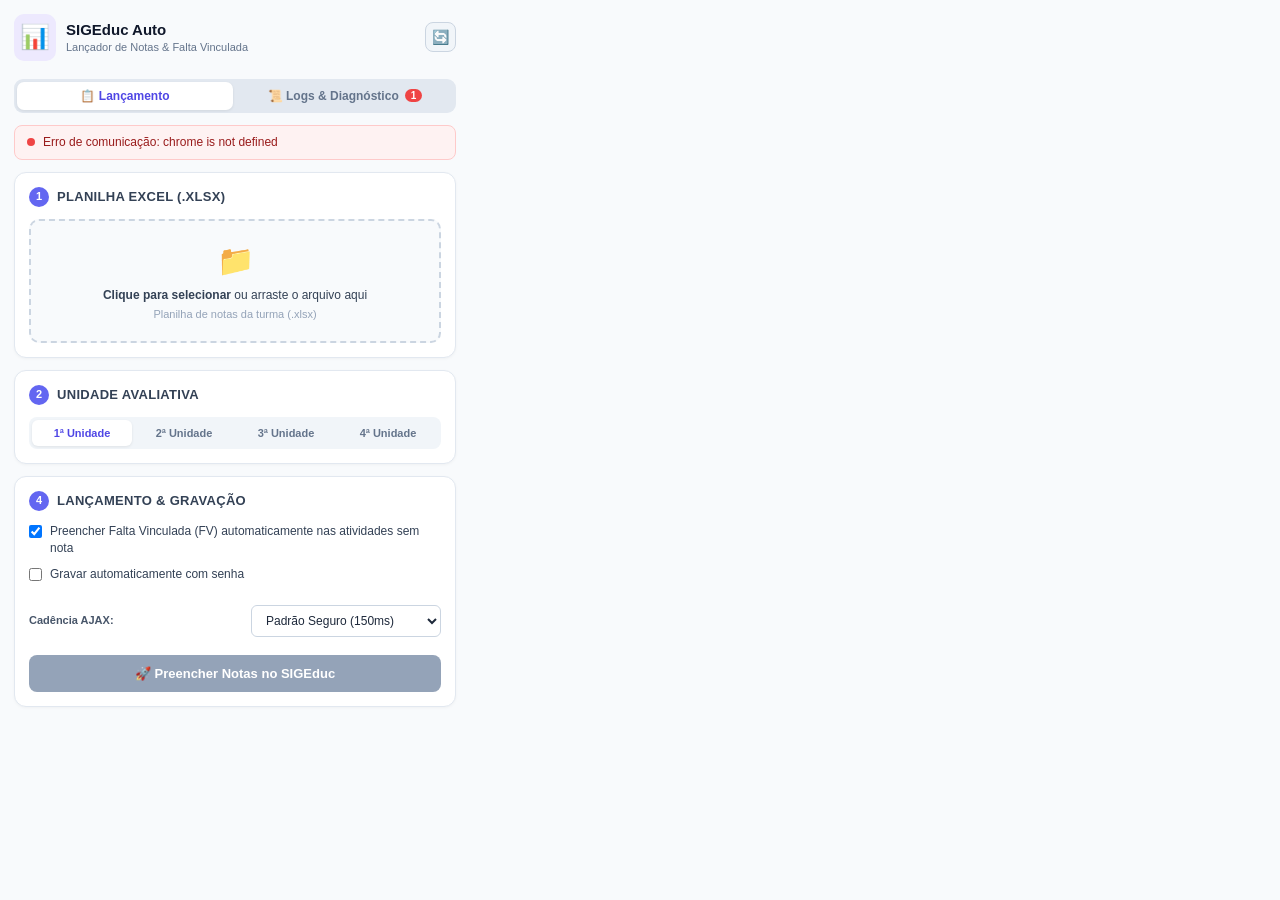
==== extensao-notas/popup/popup.html @ 2dbd5569 "feat: adicionar extensao chromium v1.0.5, instalador rapido multi-navegador e gerador de planilha mo" ====
<!DOCTYPE html>
<html lang="pt-BR">
<head>
  <meta charset="UTF-8">
  <meta name="viewport" content="width=device-width, initial-scale=1.0">
  <title>SIGEduc Auto — Lançador de Notas</title>
  <link rel="stylesheet" href="popup.css">
</head>
<body>
  <div class="sgn-app">
    <!-- Header Principal -->
    <header class="sgn-header">
      <div class="sgn-header-brand">
        <span class="sgn-logo-icon">📊</span>
        <div>
          <h1>SIGEduc Auto</h1>
          <span class="sgn-subtitle">Lançador de Notas & Falta Vinculada</span>
        </div>
      </div>
      <button id="btn-recarregar-status" class="sgn-btn-icon" title="Verificar conexão com a página">🔄</button>
    </header>

    <!-- Barra de Navegação de Abas -->
    <nav class="sgn-nav-tabs">
      <button type="button" class="sgn-nav-btn active" id="tab-nav-lancamento" data-view="view-lancamento">
        <span>📋 Lançamento</span>
      </button>
      <button type="button" class="sgn-nav-btn" id="tab-nav-logs" data-view="view-logs">
        <span>📜 Logs & Diagnóstico</span>
        <span id="badge-log-count" class="sgn-badge-pill" style="display: none;">0</span>
      </button>
    </nav>

    <!-- =================================================================== -->
    <!-- ABA 1: FLUXO DE LANÇAMENTO                                          -->
    <!-- =================================================================== -->
    <main id="view-lancamento" class="sgn-view active">
      <!-- Status da Conexão com o SIGEduc -->
      <div id="status-conexao" class="sgn-badge sgn-badge-aviso">
        <span class="sgn-badge-dot"></span>
        <span id="status-conexao-texto">Verificando página ativa...</span>
      </div>

      <!-- PASSO 1: Seleção do Arquivo Excel -->
      <section class="sgn-card">
        <div class="sgn-card-header">
          <span class="sgn-step-num">1</span>
          <h2>Planilha Excel (.xlsx)</h2>
        </div>

        <div id="drop-zone" class="sgn-drop-zone">
          <input type="file" id="input-arquivo" accept=".xlsx, .xls" style="display: none;">
          <span class="sgn-drop-icon">📁</span>
          <div class="sgn-drop-text">
            <strong>Clique para selecionar</strong> ou arraste o arquivo aqui
          </div>
          <div class="sgn-drop-hint">Planilha de notas da turma (.xlsx)</div>
        </div>

        <!-- Opção: Gerar e Baixar Planilha Modelo a partir da tela ativa -->
        <div id="box-gerar-modelo" class="sgn-modelo-box" style="display: none;">
          <div class="sgn-modelo-conteudo">
            <span class="sgn-modelo-icon">📥</span>
            <div class="sgn-modelo-texto">
              <strong id="txt-modelo-titulo">Ainda não tem a planilha desta turma?</strong>
              <span id="txt-modelo-desc">Gere um modelo Excel pronto com os estudantes e avaliações desta tela.</span>
            </div>
          </div>
          <button type="button" id="btn-baixar-modelo" class="sgn-btn-outline" title="Baixa um modelo Excel com alunos e colunas prontas para preenchimento">
            <span>✨ Baixar Planilha Modelo (.xlsx)</span>
          </button>
        </div>

        <div id="arquivo-info" class="sgn-arquivo-info" style="display: none;">
          <div class="sgn-arquivo-detalhes">
            <span class="sgn-arquivo-nome" id="txt-nome-arquivo">turma_notas.xlsx</span>
            <button id="btn-remover-arquivo" class="sgn-btn-link">Trocar</button>
          </div>

          <div class="sgn-grid-2">
            <div class="sgn-field">
              <label for="select-aba">Aba / Turma:</label>
              <select id="select-aba" class="sgn-select"></select>
            </div>
            <div class="sgn-field">
              <label for="select-col-nome">Coluna dos Nomes:</label>
              <select id="select-col-nome" class="sgn-select"></select>
            </div>
          </div>

          <div class="sgn-field">
            <label for="input-colunas-notas">Colunas de Notas no Excel:</label>
            <input type="text" id="input-colunas-notas" class="sgn-input" placeholder="Ex: B, C, D (na mesma ordem das avaliações)">
            <small class="sgn-hint">Letras separadas por vírgula. Exemplo: <code>B, C, D</code> ou <code>C, D</code></small>
          </div>

          <!-- Mapeamento visual das colunas com as atividades do SIGEduc -->
          <div id="box-mapeamento-colunas" class="sgn-mapeamento-box" style="display: none;">
            <div id="alerta-divergencia-colunas" class="sgn-alerta-banner"></div>
            <div class="sgn-mapeamento-grid" id="lista-mapeamento-colunas"></div>
          </div>

          <div class="sgn-field-inline">
            <label>Formato Decimal:</label>
            <div class="sgn-radios">
              <label><input type="radio" name="formato-nota" value="ponto" checked> Ponto (7.5)</label>
              <label><input type="radio" name="formato-nota" value="virgula"> Vírgula (7,5)</label>
            </div>
          </div>
        </div>
      </section>

      <!-- PASSO 2: Configuração da Unidade -->
      <section class="sgn-card">
        <div class="sgn-card-header">
          <span class="sgn-step-num">2</span>
          <h2>Unidade Avaliativa</h2>
        </div>

        <div class="sgn-segmented-buttons" id="segmented-unidade">
          <button type="button" class="sgn-seg-btn active" data-unidade="1">1ª Unidade</button>
          <button type="button" class="sgn-seg-btn" data-unidade="2">2ª Unidade</button>
          <button type="button" class="sgn-seg-btn" data-unidade="3">3ª Unidade</button>
          <button type="button" class="sgn-seg-btn" data-unidade="4">4ª Unidade</button>
        </div>
      </section>

      <!-- PASSO 3: Pré-visualização & Conferência -->
      <section class="sgn-card" id="card-preview" style="display: none;">
        <div class="sgn-card-header">
          <span class="sgn-step-num">3</span>
          <h2>Conferência dos Estudantes</h2>
        </div>

        <div class="sgn-pills-resumo">
          <div class="sgn-pill sgn-pill-verde">
            <strong id="cnt-casados">0</strong> casados
          </div>
          <div class="sgn-pill sgn-pill-amarelo">
            <strong id="cnt-sem-par-tela">0</strong> no SIGEduc
          </div>
          <div class="sgn-pill sgn-pill-azul">
            <strong id="cnt-sem-par-excel">0</strong> na Planilha
          </div>
          <div class="sgn-pill sgn-pill-cinza">
            <strong id="cnt-total-excel">0</strong> total
          </div>
        </div>

        <!-- Seção de divergências de alunos (expansível) -->
        <div id="box-alunos-divergentes" style="display: none; margin-bottom: 10px;">
          <details class="sgn-details">
            <summary>⚠️ Alunos sem correspondência (<span id="txt-qtd-divergentes">0</span>)</summary>
            <div class="sgn-divergencias-content" id="lista-alunos-divergentes"></div>
          </details>
        </div>

        <details class="sgn-details" open>
          <summary>Visualizar lista de correspondências</summary>
          <div class="sgn-tabela-scroll">
            <table class="sgn-tabela-preview">
              <thead>
                <tr>
                  <th>Estudante no SIGEduc</th>
                  <th>Estudante na Planilha</th>
                  <th>Notas Extraídas</th>
                </tr>
              </thead>
              <tbody id="preview-tbody"></tbody>
            </table>
          </div>
        </details>
      </section>

      <!-- PASSO 4: Ações e Gravação -->
      <section class="sgn-card">
        <div class="sgn-card-header">
          <span class="sgn-step-num">4</span>
          <h2>Lançamento & Gravação</h2>
        </div>

        <div class="sgn-opcoes">
          <label class="sgn-checkbox-label">
            <input type="checkbox" id="chk-auto-fv" checked>
            <span>Preencher Falta Vinculada (FV) automaticamente nas atividades sem nota</span>
          </label>

          <label class="sgn-checkbox-label">
            <input type="checkbox" id="chk-auto-gravar">
            <span>Gravar automaticamente com senha</span>
          </label>

          <div id="box-senha" class="sgn-field" style="display: none; margin-top: 8px;">
            <label for="input-senha">Senha do SIGEduc:</label>
            <input type="password" id="input-senha" class="sgn-input" placeholder="Digite sua senha de gravação">
            <small class="sgn-hint">A senha é utilizada apenas na sessão atual e nunca gravada em disco.</small>
          </div>

          <div class="sgn-field-inline" style="margin-top: 8px;">
            <label for="select-delay-cadencia">Cadência AJAX:</label>
            <select id="select-delay-cadencia" class="sgn-select" style="max-width: 190px;">
              <option value="150" selected>Padrão Seguro (150ms)</option>
              <option value="120">Estável (120ms)</option>
              <option value="200">Muito Lento (200ms)</option>
              <option value="80">Moderado (80ms)</option>
              <option value="60">Rápido (60ms)</option>
            </select>
          </div>
        </div>

        <button id="btn-preencher" class="sgn-btn-primary" disabled>
          <span>🚀 Preencher Notas no SIGEduc</span>
        </button>

        <button id="btn-preencher-fv" class="sgn-btn-secondary" style="display: none; margin-top: 8px;">
          <span>☑️ Marcar Faltas Vinculadas (Tela de FV)</span>
        </button>

        <!-- Feedback de Progresso / Mensagem -->
        <div id="mensagem-status" class="sgn-msg-box" style="display: none;"></div>
      </section>
    </main>

    <!-- =================================================================== -->
    <!-- ABA 2: LOGS & DIAGNÓSTICO                                           -->
    <!-- =================================================================== -->
    <main id="view-logs" class="sgn-view" style="display: none;">
      <!-- Card de Diagnóstico do Sistema -->
      <section class="sgn-card">
        <div class="sgn-card-header">
          <span class="sgn-step-num">🩺</span>
          <h2>Diagnóstico do Ambiente</h2>
        </div>

        <div class="sgn-diag-grid">
          <div class="sgn-diag-item">
            <span class="sgn-diag-label">Aba do Navegador:</span>
            <span class="sgn-diag-val" id="diag-aba-info">Identificando...</span>
          </div>
          <div class="sgn-diag-item">
            <span class="sgn-diag-label">Content Script:</span>
            <span class="sgn-diag-val" id="diag-script-status">🟡 Testando...</span>
          </div>
          <div class="sgn-diag-item">
            <span class="sgn-diag-label">Tela Detectada:</span>
            <span class="sgn-diag-val" id="diag-tela-detectada">-</span>
          </div>
          <div class="sgn-diag-item">
            <span class="sgn-diag-label">Estudantes na Página:</span>
            <span class="sgn-diag-val" id="diag-alunos-tela">0 encontrados</span>
          </div>
          <div class="sgn-diag-item">
            <span class="sgn-diag-label">Planilha Excel:</span>
            <span class="sgn-diag-val" id="diag-excel-info">Nenhuma carregada</span>
          </div>
          <div class="sgn-diag-item">
            <span class="sgn-diag-label">Casamento Nomes:</span>
            <span class="sgn-diag-val" id="diag-match-info">0 casados</span>
          </div>
        </div>

        <div class="sgn-diag-actions">
          <button type="button" id="btn-retestar-conexao" class="sgn-btn-secondary sgn-btn-sm">
            🔄 Testar Conexão / Reinjetar Script
          </button>
          <button type="button" id="btn-recarregar-pagina-aba" class="sgn-btn-secondary sgn-btn-sm" title="Recarrega a aba atual do SIGEduc">
            🌐 Recarregar Página
          </button>
        </div>
      </section>

      <!-- Card do Console de Logs -->
      <section class="sgn-card">
        <div class="sgn-card-header sgn-card-header-split">
          <div class="sgn-header-left">
            <span class="sgn-step-num">📜</span>
            <h2>Console de Eventos</h2>
          </div>
          <div class="sgn-log-actions">
            <button type="button" id="btn-copiar-logs" class="sgn-btn-link" title="Copiar histórico de logs">📋 Copiar</button>
            <button type="button" id="btn-limpar-logs" class="sgn-btn-link" title="Limpar terminal de logs">🗑️ Limpar</button>
          </div>
        </div>

        <!-- Filtros Rápidos -->
        <div class="sgn-log-filters">
          <button type="button" class="sgn-filter-pill active" data-filtro="todos">Todos</button>
          <button type="button" class="sgn-filter-pill" data-filtro="erro">Erros</button>
          <button type="button" class="sgn-filter-pill" data-filtro="aviso">Avisos</button>
          <button type="button" class="sgn-filter-pill" data-filtro="sucesso">Sucessos</button>
        </div>

        <!-- Terminal de Logs -->
        <div id="log-terminal" class="sgn-log-terminal">
          <div class="sgn-log-empty">Nenhum evento registrado ainda.</div>
        </div>
      </section>
    </main>
  </div>

  <!-- Scripts locais da Extensão -->
  <script src="../vendor/xlsx.full.min.js"></script>
  <script src="../lib/nomes.js"></script>
  <script src="../lib/excel.js"></script>
  <script src="popup.js"></script>
</body>
</html>
---- extensao-notas/popup/popup.css ----
/*
 * Estilos do Popup da Extensão SIGEduc Auto
 */

* {
  box-sizing: border-box;
  margin: 0;
  padding: 0;
}

body {
  font-family: -apple-system, BlinkMacSystemFont, "Segoe UI", Roboto, Helvetica, Arial, sans-serif;
  font-size: 13px;
  line-height: 1.45;
  color: #1e293b;
  background-color: #f8fafc;
  width: 470px;
  max-height: 595px;
  overflow-y: auto;
  overflow-x: hidden;
}

.sgn-app {
  padding: 14px;
  display: flex;
  flex-direction: column;
  gap: 12px;
}

/* Header */
.sgn-header {
  display: flex;
  align-items: center;
  justify-content: space-between;
  padding-bottom: 6px;
}

.sgn-header-brand {
  display: flex;
  align-items: center;
  gap: 10px;
}

.sgn-logo-icon {
  font-size: 24px;
  background: #ede9fe;
  padding: 6px;
  border-radius: 10px;
}

.sgn-header h1 {
  font-size: 15px;
  font-weight: 700;
  color: #0f172a;
}

.sgn-subtitle {
  font-size: 11px;
  color: #64748b;
  display: block;
}

.sgn-btn-icon {
  background: #f1f5f9;
  border: 1px solid #cbd5e1;
  border-radius: 8px;
  padding: 6px;
  cursor: pointer;
  font-size: 14px;
  transition: all 0.2s;
}

.sgn-btn-icon:hover {
  background: #e2e8f0;
}

/* Barra de Abas de Navegação */
.sgn-nav-tabs {
  display: flex;
  background: #e2e8f0;
  border-radius: 9px;
  padding: 3px;
  gap: 4px;
}

.sgn-nav-btn {
  flex: 1;
  display: flex;
  align-items: center;
  justify-content: center;
  gap: 6px;
  border: none;
  background: transparent;
  padding: 7px 10px;
  font-size: 12px;
  font-weight: 600;
  color: #64748b;
  border-radius: 7px;
  cursor: pointer;
  transition: all 0.18s ease;
}

.sgn-nav-btn:hover {
  color: #0f172a;
}

.sgn-nav-btn.active {
  background: #ffffff;
  color: #4f46e5;
  box-shadow: 0 1px 3px rgba(0, 0, 0, 0.08);
}

.sgn-badge-pill {
  background: #ef4444;
  color: #ffffff;
  font-size: 10px;
  font-weight: 700;
  padding: 1px 6px;
  border-radius: 10px;
}

/* Views */
.sgn-view {
  display: flex;
  flex-direction: column;
  gap: 12px;
}

/* Badges de Status da Página */
.sgn-badge {
  display: flex;
  align-items: center;
  gap: 8px;
  padding: 8px 12px;
  border-radius: 8px;
  font-size: 12px;
  font-weight: 500;
}

.sgn-badge-dot {
  width: 8px;
  height: 8px;
  border-radius: 50%;
  flex-shrink: 0;
}

.sgn-badge-sucesso {
  background-color: #ecfdf5;
  color: #065f46;
  border: 1px solid #a7f3d0;
}
.sgn-badge-sucesso .sgn-badge-dot {
  background-color: #10b981;
}

.sgn-badge-aviso {
  background-color: #fffbeb;
  color: #92400e;
  border: 1px solid #fde68a;
}
.sgn-badge-aviso .sgn-badge-dot {
  background-color: #f59e0b;
}

.sgn-badge-erro {
  background-color: #fef2f2;
  color: #991b1b;
  border: 1px solid #fecaca;
}
.sgn-badge-erro .sgn-badge-dot {
  background-color: #ef4444;
}

/* Cards */
.sgn-card {
  background: #ffffff;
  border: 1px solid #e2e8f0;
  border-radius: 12px;
  padding: 14px;
  box-shadow: 0 1px 3px rgba(0, 0, 0, 0.04);
}

.sgn-card-header {
  display: flex;
  align-items: center;
  gap: 8px;
  margin-bottom: 12px;
}

.sgn-card-header-split {
  justify-content: space-between;
}

.sgn-header-left {
  display: flex;
  align-items: center;
  gap: 8px;
}

.sgn-step-num {
  background: #6366f1;
  color: #ffffff;
  width: 20px;
  height: 20px;
  border-radius: 50%;
  display: flex;
  align-items: center;
  justify-content: center;
  font-size: 11px;
  font-weight: 700;
}

.sgn-card-header h2 {
  font-size: 13px;
  font-weight: 600;
  color: #334155;
  text-transform: uppercase;
  letter-spacing: 0.3px;
}

/* Drop Zone */
.sgn-drop-zone {
  border: 2px dashed #cbd5e1;
  border-radius: 10px;
  padding: 18px 12px;
  text-align: center;
  cursor: pointer;
  background: #f8fafc;
  transition: all 0.2s ease;
}

.sgn-drop-zone:hover,
.sgn-drop-zone.dragover {
  border-color: #6366f1;
  background: #eef2ff;
}

.sgn-drop-icon {
  font-size: 30px;
  display: block;
  margin-bottom: 4px;
}

.sgn-drop-text {
  font-size: 12px;
  color: #334155;
}

.sgn-drop-hint {
  font-size: 11px;
  color: #94a3b8;
  margin-top: 3px;
}

/* Arquivo Info */
.sgn-arquivo-info {
  display: flex;
  flex-direction: column;
  gap: 10px;
}

.sgn-arquivo-detalhes {
  display: flex;
  align-items: center;
  justify-content: space-between;
  background: #f1f5f9;
  padding: 8px 12px;
  border-radius: 8px;
}

.sgn-arquivo-nome {
  font-weight: 600;
  color: #0f172a;
  overflow: hidden;
  text-overflow: ellipsis;
  white-space: nowrap;
  max-width: 330px;
}

.sgn-btn-link {
  background: none;
  border: none;
  color: #6366f1;
  font-weight: 600;
  font-size: 12px;
  cursor: pointer;
  text-decoration: underline;
  padding: 0 4px;
}

.sgn-btn-link:hover {
  color: #4338ca;
}

/* Forms e Campos */
.sgn-grid-2 {
  display: grid;
  grid-template-columns: 1fr 1fr;
  gap: 10px;
}

.sgn-field {
  display: flex;
  flex-direction: column;
  gap: 4px;
}

.sgn-field label {
  font-size: 11px;
  font-weight: 600;
  color: #475569;
}

.sgn-field-inline {
  display: flex;
  align-items: center;
  justify-content: space-between;
  padding: 6px 0;
}

.sgn-field-inline label {
  font-size: 11px;
  font-weight: 600;
  color: #475569;
}

.sgn-radios {
  display: flex;
  gap: 12px;
}

.sgn-radios label {
  display: flex;
  align-items: center;
  gap: 4px;
  font-size: 12px;
  font-weight: normal;
  cursor: pointer;
}

.sgn-select,
.sgn-input {
  width: 100%;
  padding: 7px 10px;
  border-radius: 6px;
  border: 1px solid #cbd5e1;
  background: #ffffff;
  font-size: 12px;
  color: #1e293b;
  outline: none;
  transition: border-color 0.2s;
}

.sgn-select:focus,
.sgn-input:focus {
  border-color: #6366f1;
  box-shadow: 0 0 0 2px rgba(99, 102, 241, 0.15);
}

.sgn-hint {
  font-size: 10px;
  color: #64748b;
}

.sgn-hint code {
  background: #f1f5f9;
  padding: 1px 4px;
  border-radius: 4px;
  font-family: monospace;
}

/* Segmented Buttons */
.sgn-segmented-buttons {
  display: flex;
  background: #f1f5f9;
  border-radius: 8px;
  padding: 3px;
  gap: 2px;
}

.sgn-seg-btn {
  flex: 1;
  border: none;
  background: transparent;
  padding: 7px 4px;
  font-size: 11px;
  font-weight: 600;
  color: #64748b;
  border-radius: 6px;
  cursor: pointer;
  transition: all 0.2s;
}

.sgn-seg-btn:hover {
  color: #1e293b;
}

.sgn-seg-btn.active {
  background: #ffffff;
  color: #4f46e5;
  box-shadow: 0 1px 3px rgba(0, 0, 0, 0.08);
}

/* Resumo Pills */
.sgn-pills-resumo {
  display: flex;
  gap: 8px;
  margin-bottom: 10px;
}

.sgn-pill {
  flex: 1;
  padding: 6px 8px;
  border-radius: 8px;
  font-size: 11px;
  text-align: center;
}

.sgn-pill-verde {
  background: #ecfdf5;
  color: #065f46;
  border: 1px solid #a7f3d0;
}

.sgn-pill-amarelo {
  background: #fffbeb;
  color: #92400e;
  border: 1px solid #fde68a;
}

.sgn-pill-cinza {
  background: #f1f5f9;
  color: #475569;
  border: 1px solid #e2e8f0;
}

/* Tabela Preview */
.sgn-details summary {
  font-size: 11px;
  font-weight: 600;
  color: #4f46e5;
  cursor: pointer;
  margin-bottom: 8px;
}

.sgn-tabela-scroll {
  max-height: 160px;
  overflow-y: auto;
  border: 1px solid #e2e8f0;
  border-radius: 6px;
}

.sgn-tabela-preview {
  width: 100%;
  border-collapse: collapse;
  font-size: 10px;
}

.sgn-tabela-preview th {
  background: #f8fafc;
  padding: 6px 8px;
  text-align: left;
  border-bottom: 1px solid #e2e8f0;
  position: sticky;
  top: 0;
  font-weight: 600;
  color: #475569;
}

.sgn-tabela-preview td {
  padding: 5px 8px;
  border-bottom: 1px solid #f1f5f9;
}

.sgn-tabela-preview tr.tr-match {
  background-color: #ffffff;
}

.sgn-tabela-preview tr.tr-sem-par {
  background-color: #fffbeb;
  color: #b45309;
}

/* Opções de Gravação */
.sgn-opcoes {
  display: flex;
  flex-direction: column;
  gap: 8px;
  margin-bottom: 12px;
}

.sgn-checkbox-label {
  display: flex;
  align-items: flex-start;
  gap: 8px;
  font-size: 12px;
  color: #334155;
  cursor: pointer;
}

.sgn-checkbox-label input {
  margin-top: 2px;
}

/* Botões Principais */
.sgn-btn-primary {
  width: 100%;
  background: #4f46e5;
  color: #ffffff;
  border: none;
  border-radius: 8px;
  padding: 11px 16px;
  font-size: 13px;
  font-weight: 700;
  cursor: pointer;
  box-shadow: 0 2px 4px rgba(79, 70, 229, 0.2);
  transition: all 0.2s;
}

.sgn-btn-primary:hover:not(:disabled) {
  background: #4338ca;
}

.sgn-btn-primary:disabled {
  background: #94a3b8;
  cursor: not-allowed;
  box-shadow: none;
}

.sgn-btn-secondary {
  width: 100%;
  background: #f1f5f9;
  color: #334155;
  border: 1px solid #cbd5e1;
  border-radius: 8px;
  padding: 9px 14px;
  font-size: 12px;
  font-weight: 600;
  cursor: pointer;
  transition: all 0.2s;
}

.sgn-btn-secondary:hover {
  background: #e2e8f0;
}

.sgn-btn-sm {
  padding: 6px 12px;
  font-size: 11px;
}

/* Mensagem de Status */
.sgn-msg-box {
  margin-top: 10px;
  padding: 10px;
  border-radius: 8px;
  font-size: 12px;
  line-height: 1.4;
  white-space: pre-line;
}

.sgn-msg-box.sucesso {
  background: #ecfdf5;
  color: #065f46;
  border: 1px solid #a7f3d0;
}

.sgn-msg-box.aviso {
  background: #fffbeb;
  color: #92400e;
  border: 1px solid #fde68a;
}

.sgn-msg-box.erro {
  background: #fef2f2;
  color: #991b1b;
  border: 1px solid #fecaca;
}

/* ========================================================================= */
/* DIAGNÓSTICO & LOGS TAB                                                    */
/* ========================================================================= */
.sgn-diag-grid {
  display: grid;
  grid-template-columns: 1fr 1fr;
  gap: 8px;
  background: #f8fafc;
  border: 1px solid #e2e8f0;
  border-radius: 8px;
  padding: 10px;
  margin-bottom: 12px;
}

.sgn-diag-item {
  display: flex;
  flex-direction: column;
  gap: 2px;
}

.sgn-diag-label {
  font-size: 10px;
  font-weight: 600;
  color: #64748b;
  text-transform: uppercase;
  letter-spacing: 0.3px;
}

.sgn-diag-val {
  font-size: 12px;
  font-weight: 600;
  color: #0f172a;
  word-break: break-all;
}

.sgn-diag-actions {
  display: flex;
  gap: 8px;
}

.sgn-diag-actions button {
  flex: 1;
}

/* Filtros de Logs */
.sgn-log-filters {
  display: flex;
  gap: 6px;
  margin-bottom: 8px;
}

.sgn-filter-pill {
  background: #f1f5f9;
  border: 1px solid #e2e8f0;
  border-radius: 12px;
  padding: 3px 8px;
  font-size: 10px;
  font-weight: 600;
  color: #475569;
  cursor: pointer;
  transition: all 0.15s ease;
}

.sgn-filter-pill:hover {
  background: #e2e8f0;
}

.sgn-filter-pill.active {
  background: #4f46e5;
  color: #ffffff;
  border-color: #4f46e5;
}

/* Terminal de Logs */
.sgn-log-terminal {
  background: #090d16;
  border: 1px solid #1e293b;
  border-radius: 8px;
  padding: 10px;
  max-height: 240px;
  min-height: 140px;
  overflow-y: auto;
  font-family: Consolas, Menlo, Monaco, "Courier New", monospace;
  font-size: 11px;
  line-height: 1.5;
  color: #cbd5e1;
  display: flex;
  flex-direction: column;
  gap: 4px;
}

.sgn-log-terminal::-webkit-scrollbar {
  width: 6px;
}
.sgn-log-terminal::-webkit-scrollbar-track {
  background: #090d16;
}
.sgn-log-terminal::-webkit-scrollbar-thumb {
  background: #334155;
  border-radius: 3px;
}

.sgn-log-empty {
  color: #64748b;
  font-style: italic;
  text-align: center;
  padding: 20px 0;
}

.sgn-log-entry {
  display: flex;
  align-items: flex-start;
  gap: 6px;
  word-break: break-word;
}

.sgn-log-time {
  color: #64748b;
  flex-shrink: 0;
  font-size: 10px;
}

.sgn-log-tag {
  font-weight: 700;
  font-size: 10px;
  padding: 0 4px;
  border-radius: 3px;
  flex-shrink: 0;
}

.sgn-log-text {
  flex: 1;
}

/* Cores das Tags do Log */
.tag-info {
  background: rgba(56, 189, 248, 0.15);
  color: #38bdf8;
}
.tag-sucesso {
  background: rgba(74, 222, 128, 0.15);
  color: #4ade80;
}
.tag-aviso {
  background: rgba(251, 191, 36, 0.15);
  color: #fbbf24;
}
.tag-erro {
  background: rgba(248, 113, 113, 0.15);
  color: #f87171;
}
.tag-dom {
  background: rgba(192, 132, 252, 0.15);
  color: #c084fc;
}
.tag-excel {
  background: rgba(52, 211, 153, 0.15);
  color: #34d399;
}

/* Novos componentes de mapeamento e integridade */
.sgn-pill-azul {
  background: #eff6ff;
  color: #1e40af;
  border: 1px solid #bfdbfe;
}

.sgn-mapeamento-box {
  margin-top: 10px;
  padding: 10px;
  background: #f8fafc;
  border: 1px solid #e2e8f0;
  border-radius: 8px;
}

.sgn-alerta-banner {
  padding: 8px 10px;
  border-radius: 6px;
  font-size: 11px;
  font-weight: 500;
  line-height: 1.4;
  margin-bottom: 8px;
}

.sgn-alerta-banner.sucesso {
  background: #ecfdf5;
  color: #065f46;
  border: 1px solid #a7f3d0;
}

.sgn-alerta-banner.aviso {
  background: #fffbeb;
  color: #92400e;
  border: 1px solid #fde68a;
}

.sgn-alerta-banner.info {
  background: #eff6ff;
  color: #1e40af;
  border: 1px solid #bfdbfe;
}

.sgn-mapeamento-grid {
  display: flex;
  flex-direction: column;
  gap: 5px;
}

.sgn-map-item {
  display: flex;
  align-items: center;
  justify-content: space-between;
  padding: 5px 8px;
  background: #ffffff;
  border: 1px solid #e2e8f0;
  border-radius: 6px;
  font-size: 11px;
}

.sgn-map-origem {
  font-weight: 600;
  color: #334155;
}

.sgn-map-seta {
  color: #6366f1;
  font-weight: bold;
}

.sgn-map-destino {
  color: #0f172a;
  background: #f1f5f9;
  padding: 2px 6px;
  border-radius: 4px;
  font-family: monospace;
}

.sgn-divergencias-content {
  padding: 8px;
  background: #fff;
  border: 1px solid #e2e8f0;
  border-radius: 6px;
  font-size: 11px;
  max-height: 140px;
  overflow-y: auto;
}

.sgn-diverg-subsecao {
  margin-bottom: 8px;
}

.sgn-diverg-subsecao:last-child {
  margin-bottom: 0;
}

.sgn-diverg-titulo {
  font-weight: 700;
  margin-bottom: 4px;
}

.sgn-diverg-lista {
  padding-left: 18px;
  color: #475569;
}

/* ========================================================================= */
/* BOX DE GERAÇÃO DE MODELO EXCEL                                            */
/* ========================================================================= */
.sgn-modelo-box {
  margin-top: 10px;
  background: #f0fdf4;
  border: 1px dashed #86efac;
  border-radius: 8px;
  padding: 10px 12px;
  display: flex;
  flex-direction: column;
  gap: 8px;
}

.sgn-modelo-conteudo {
  display: flex;
  align-items: center;
  gap: 10px;
}

.sgn-modelo-icon {
  font-size: 20px;
  flex-shrink: 0;
}

.sgn-modelo-texto strong {
  display: block;
  font-size: 11.5px;
  color: #166534;
  font-weight: 700;
}

.sgn-modelo-texto span {
  display: block;
  font-size: 10.5px;
  color: #15803d;
  margin-top: 1px;
}

.sgn-btn-outline {
  width: 100%;
  background: #ffffff;
  color: #166534;
  border: 1.5px solid #22c55e;
  border-radius: 6px;
  padding: 7px 12px;
  font-size: 11.5px;
  font-weight: 700;
  cursor: pointer;
  display: flex;
  align-items: center;
  justify-content: center;
  gap: 6px;
  transition: all 0.2s;
}

.sgn-btn-outline:hover {
  background: #dcfce7;
  border-color: #16a34a;
  transform: translateY(-1px);
}

.sgn-btn-outline:active {
  transform: translateY(0);
}
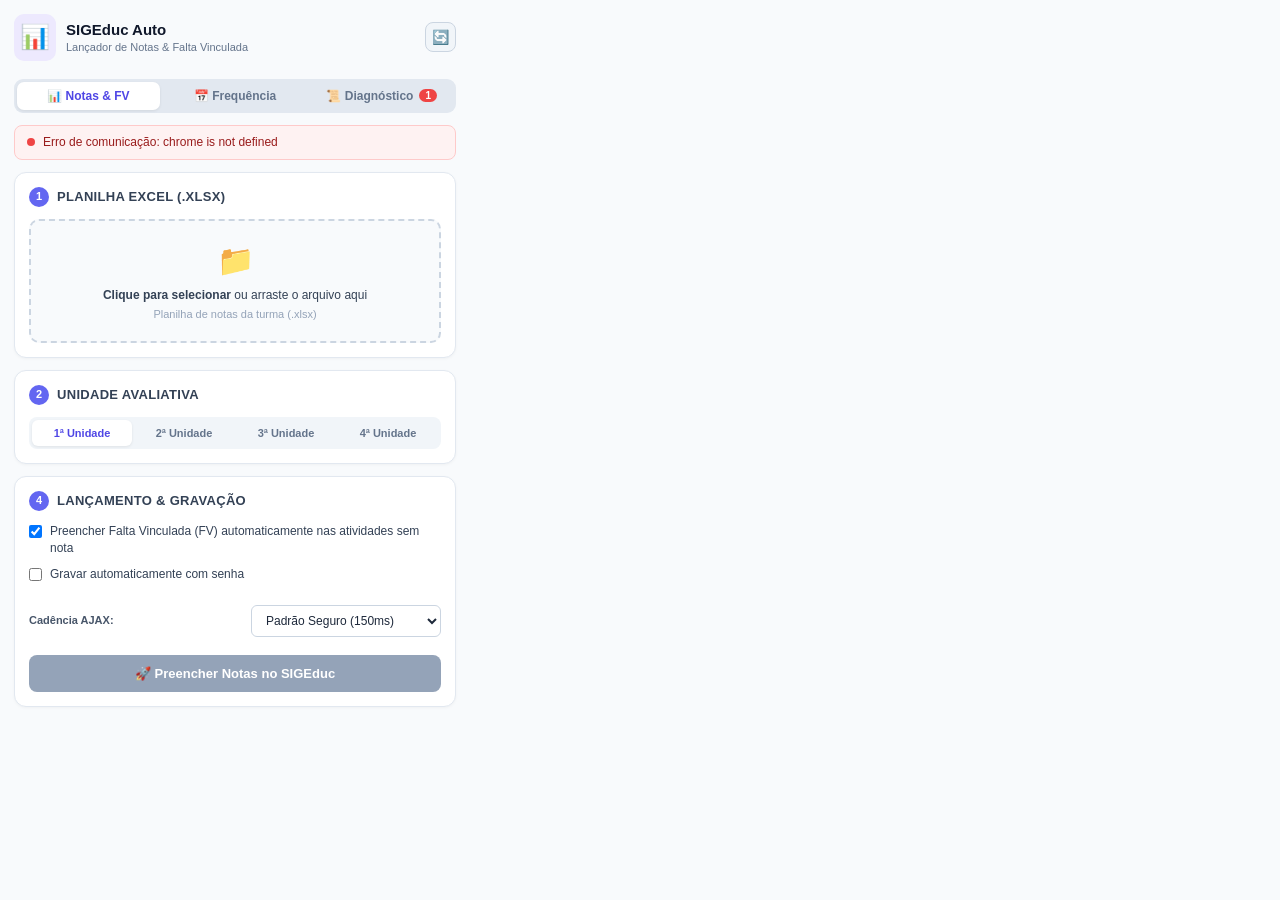
==== commit a331772b: "feat: adicionar modulo de frequencia escolar e automacao de lote no calendario (v1.1.0)" ====
--- a/extensao-notas/popup/popup.html
+++ b/extensao-notas/popup/popup.html
@@ -23,10 +23,13 @@
     <!-- Barra de Navegação de Abas -->
     <nav class="sgn-nav-tabs">
       <button type="button" class="sgn-nav-btn active" id="tab-nav-lancamento" data-view="view-lancamento">
-        <span>📋 Lançamento</span>
+        <span>📊 Notas & FV</span>
+      </button>
+      <button type="button" class="sgn-nav-btn" id="tab-nav-frequencia" data-view="view-frequencia">
+        <span>📅 Frequência</span>
       </button>
       <button type="button" class="sgn-nav-btn" id="tab-nav-logs" data-view="view-logs">
-        <span>📜 Logs & Diagnóstico</span>
+        <span>📜 Diagnóstico</span>
         <span id="badge-log-count" class="sgn-badge-pill" style="display: none;">0</span>
       </button>
     </nav>
@@ -222,7 +225,141 @@
     </main>
 
     <!-- =================================================================== -->
-    <!-- ABA 2: LOGS & DIAGNÓSTICO                                           -->
+    <!-- ABA 2: FLUXO DE FREQUÊNCIA & FALTAS                                 -->
+    <!-- =================================================================== -->
+    <main id="view-frequencia" class="sgn-view" style="display: none;">
+      <!-- Status da Conexão na Frequência -->
+      <div id="status-conexao-freq" class="sgn-badge sgn-badge-aviso">
+        <span class="sgn-badge-dot"></span>
+        <span id="status-conexao-freq-texto">Verificando frequência...</span>
+      </div>
+
+      <!-- OPÇÃO 1: CHAMADA RÁPIDA (Sem Planilha) -->
+      <section class="sgn-card">
+        <div class="sgn-card-header">
+          <span class="sgn-step-num">⚡</span>
+          <h2>Chamada Rápida (Sem Planilha)</h2>
+        </div>
+
+        <button type="button" id="btn-freq-todos-presentes" class="sgn-btn-primary" style="background: #10b981; margin-bottom: 12px;">
+          <span>🟢 100% Presentes (Dar Presença a Todos)</span>
+        </button>
+
+        <div class="sgn-field">
+          <label for="input-freq-faltosos">Quem faltou hoje? (Digite ou cole os nomes):</label>
+          <textarea id="input-freq-faltosos" class="sgn-input" rows="3" placeholder="Ex: Sabrina Oliveira, Luiz Gustavo, Thiago"></textarea>
+          <small class="sgn-hint">Separados por vírgula ou um por linha. Os demais receberão presença.</small>
+        </div>
+
+        <button type="button" id="btn-freq-marcar-faltosos" class="sgn-btn-secondary" style="margin-top: 6px;">
+          <span>✍️ Marcar Faltas da Lista</span>
+        </button>
+      </section>
+
+      <!-- OPÇÃO 2: COM PLANILHA EXCEL (.xlsx) -->
+      <section class="sgn-card">
+        <div class="sgn-card-header">
+          <span class="sgn-step-num">📊</span>
+          <h2>Planilha de Frequência (.xlsx)</h2>
+        </div>
+
+        <div id="drop-zone-freq" class="sgn-drop-zone">
+          <input type="file" id="input-arquivo-freq" accept=".xlsx, .xls" style="display: none;">
+          <span class="sgn-drop-icon">📁</span>
+          <div class="sgn-drop-text">
+            <strong>Clique para selecionar</strong> ou arraste a planilha aqui
+          </div>
+          <div class="sgn-drop-hint">Planilha de chamada com markbox de faltas (.xlsx)</div>
+        </div>
+
+        <!-- Botão: Baixar Modelo Excel de Frequência -->
+        <div id="box-gerar-modelo-freq" class="sgn-modelo-box" style="margin-top: 10px;">
+          <div class="sgn-modelo-conteudo">
+            <span class="sgn-modelo-icon">📥</span>
+            <div class="sgn-modelo-texto">
+              <strong>Precisa de uma planilha pronta?</strong>
+              <span id="txt-modelo-freq-desc">Gere um modelo Excel com todos os alunos e colunas de datas.</span>
+            </div>
+          </div>
+          <button type="button" id="btn-baixar-modelo-freq-popup" class="sgn-btn-outline" title="Baixa um modelo Excel com alunos e markboxes">
+            <span>✨ Baixar Planilha Modelo (.xlsx)</span>
+          </button>
+        </div>
+
+        <!-- Informações do Arquivo de Frequência Carregado -->
+        <div id="arquivo-info-freq" class="sgn-arquivo-info" style="display: none; margin-top: 12px;">
+          <div class="sgn-arquivo-detalhes">
+            <span class="sgn-arquivo-nome" id="txt-nome-arquivo-freq">frequencia.xlsx</span>
+            <button id="btn-remover-arquivo-freq" class="sgn-btn-link">Trocar</button>
+          </div>
+
+          <div class="sgn-grid-2">
+            <div class="sgn-field">
+              <label for="select-aba-freq">Aba / Turma:</label>
+              <select id="select-aba-freq" class="sgn-select"></select>
+            </div>
+            <div class="sgn-field">
+              <label for="select-col-nome-freq">Coluna dos Nomes:</label>
+              <select id="select-col-nome-freq" class="sgn-select"></select>
+            </div>
+          </div>
+
+          <!-- Datas detectadas na planilha -->
+          <div class="sgn-field" style="margin-top: 8px;">
+            <label>Datas detectadas na planilha:</label>
+            <div id="lista-datas-detectadas" class="sgn-pills-datas"></div>
+          </div>
+
+          <div class="sgn-field" style="margin-top: 8px;">
+            <label for="select-data-ativa-freq">Lançar data específica:</label>
+            <select id="select-data-ativa-freq" class="sgn-select"></select>
+          </div>
+
+          <button type="button" id="btn-lancar-data-especifica" class="sgn-btn-primary" style="margin-top: 8px;">
+            <span>🚀 Lançar Data Selecionada</span>
+          </button>
+        </div>
+      </section>
+
+      <!-- SEÇÃO 3: AUTOMAÇÃO NO CALENDÁRIO (LOTE DE DATAS) -->
+      <section class="sgn-card" id="card-lote-calendario">
+        <div class="sgn-card-header">
+          <span class="sgn-step-num">🗓️</span>
+          <h2>Lançamento em Lote no Calendário</h2>
+        </div>
+
+        <p class="sgn-hint" style="margin-bottom: 10px;">
+          Navega dia por dia no calendário mensal do SIGEduc, preenche as faltas e grava automaticamente.
+        </p>
+
+        <div class="sgn-opcoes">
+          <label class="sgn-checkbox-label">
+            <input type="checkbox" id="chk-auto-gravar-freq" checked>
+            <span>Gravar e confirmar chamada automaticamente</span>
+          </label>
+
+          <div id="box-senha-freq" class="sgn-field" style="margin-top: 8px;">
+            <label for="input-senha-freq">Senha do SIGEduc:</label>
+            <input type="password" id="input-senha-freq" class="sgn-input" placeholder="Digite sua senha de gravação">
+            <small class="sgn-hint">A senha é utilizada apenas para confirmar a chamada nesta sessão.</small>
+          </div>
+        </div>
+
+        <button type="button" id="btn-iniciar-lote-calendario" class="sgn-btn-primary" style="margin-top: 10px;" disabled>
+          <span>🚀 Lançar Todas as Datas no Calendário</span>
+        </button>
+
+        <button type="button" id="btn-cancelar-lote-calendario" class="sgn-btn-danger" style="display: none; margin-top: 8px;">
+          <span>⏹️ Cancelar Lote em Andamento</span>
+        </button>
+
+        <!-- Feedback de status da frequência -->
+        <div id="mensagem-status-freq" class="sgn-msg-box" style="display: none; margin-top: 10px;"></div>
+      </section>
+    </main>
+
+    <!-- =================================================================== -->
+    <!-- ABA 3: LOGS & DIAGNÓSTICO                                           -->
     <!-- =================================================================== -->
     <main id="view-logs" class="sgn-view" style="display: none;">
       <!-- Card de Diagnóstico do Sistema -->
--- a/extensao-notas/popup/popup.css
+++ b/extensao-notas/popup/popup.css
@@ -908,3 +908,57 @@
   transform: translateY(0);
 }
 
+/* Estilos da Aba de Frequência */
+.sgn-pills-datas {
+  display: flex;
+  flex-wrap: wrap;
+  gap: 6px;
+  max-height: 90px;
+  overflow-y: auto;
+  padding: 6px;
+  background: #f1f5f9;
+  border-radius: 6px;
+  border: 1px solid #e2e8f0;
+}
+
+.sgn-pill-data {
+  display: inline-flex;
+  align-items: center;
+  gap: 4px;
+  background: #ffffff;
+  border: 1px solid #cbd5e1;
+  padding: 3px 8px;
+  border-radius: 4px;
+  font-size: 11px;
+  font-weight: 600;
+  color: #334155;
+}
+
+.sgn-pill-data.ativa {
+  background: #dbeafe;
+  border-color: #3b82f6;
+  color: #1e40af;
+}
+
+.sgn-btn-danger {
+  background: #ef4444;
+  color: #ffffff;
+  border: none;
+  border-radius: 8px;
+  padding: 9px 16px;
+  font-size: 13px;
+  font-weight: 700;
+  cursor: pointer;
+  display: flex;
+  align-items: center;
+  justify-content: center;
+  gap: 8px;
+  width: 100%;
+  transition: all 0.2s ease;
+}
+
+.sgn-btn-danger:hover {
+  background: #dc2626;
+}
+
+
